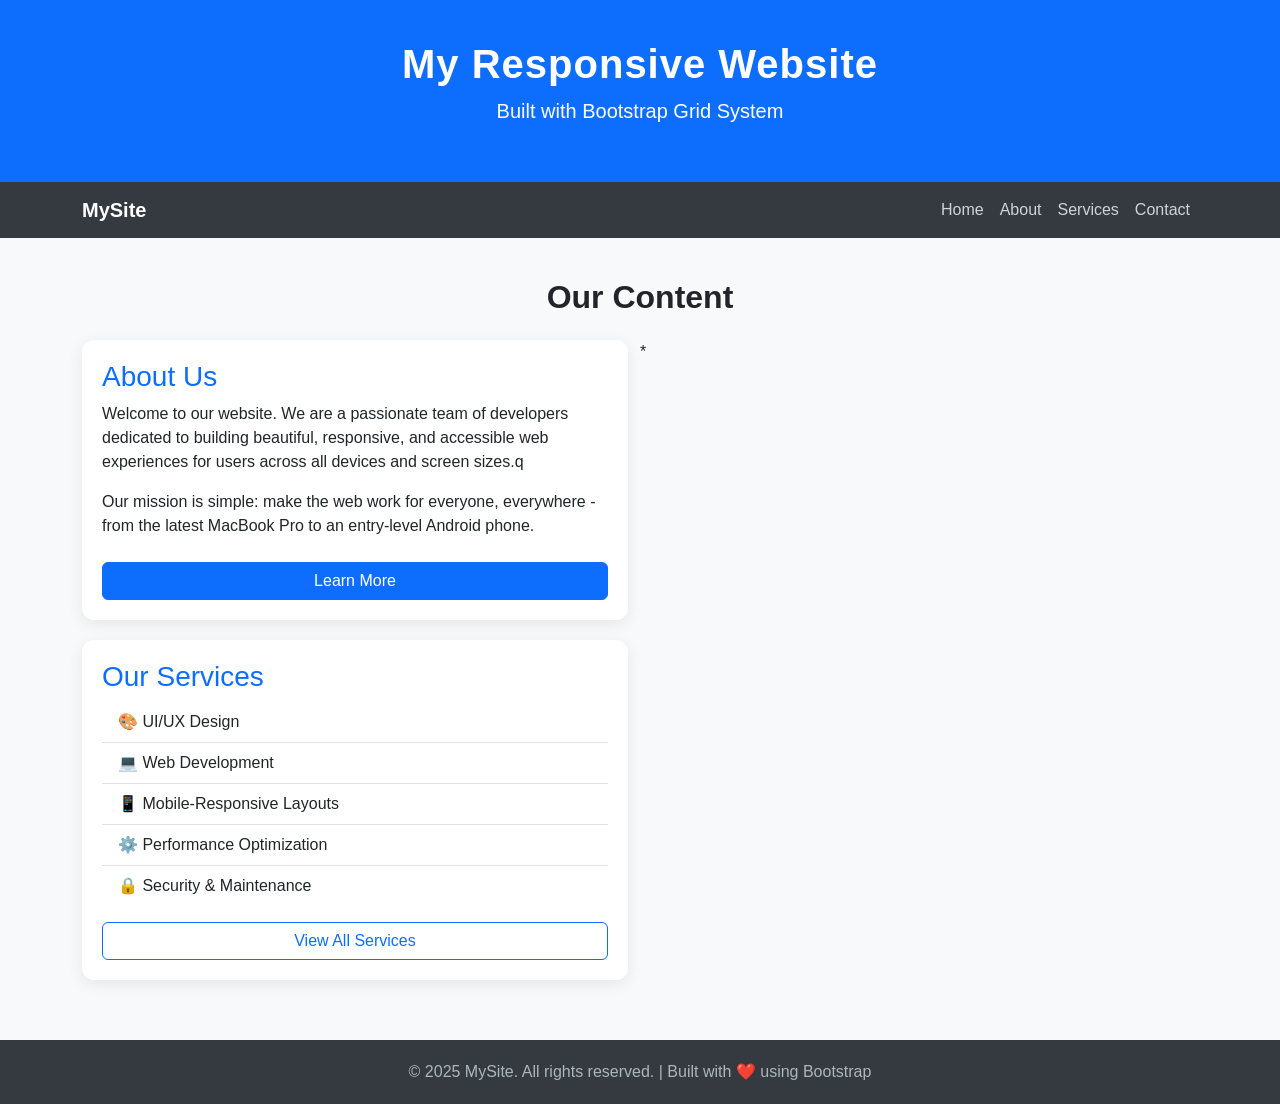
==== experiment/Experiment1/Index.html @ 6b9909d1 "exp 1 and 2" ====
<!DOCTYPE html>
<html lang="en">
<head>
  <meta charset="UTF-8" />
  <meta name="viewport" content="width=device-width, initial-scale=1.0"/>
  <title>Responsive Bootstrap Page</title>
<!-- Bootstrap 5 CDN -->
  <link href="https://cdn.jsdelivr.net/npm/bootstrap@5.3.8/dist/css/bootstrap.min.css" rel="stylesheet" integrity="sha384-sRIl4kxILFvY47J16cr9ZwB07vP4J8+LH7qKQnuqkuIAvNWLzeN8tE5YBujZqJLB" crossorigin="anonymous">
  <style>
    /* Custom styles layered on top of Bootstrap */
    body {
      font-family: 'Segoe UI', sans-serif;
      background-color: #f8f9fa;
    }
    header {
      background-color: #0d6efd;
      color: white;
      padding: 40px 0;
      text-align: center;
    }
    header h1 {
      font-size: 2.5rem;
      font-weight: 700;
      letter-spacing: 1px;
    }
    nav {
      background-color: #343a40;
    }
    nav a {
      color: #ced4da !important;
      font-weight: 500;
      transition: color 0.3s ease;
    }
    nav a:hover {
      color: #ffffff !important;
    }
    .content-section {
      padding: 40px 0;
    }
    .card {
      border: none;
      border-radius: 12px;
      box-shadow: 0 4px 16px rgba(0,0,0,0.08);
      padding: 20px;
      margin-bottom: 20px;
    }
    .card h3 {
      color: #0d6efd;
    }
    footer {
      background-color: #343a40;
      color: #adb5bd;
      text-align: center;
      padding: 20px 0;
    }
  </style>
</head>
<body>
  <!-- ========================
       SECTION 1: HEADER
  ========================= -->
  <header>
    <div class="container">
      <h1>My Responsive Website</h1>
      <p class="lead">Built with Bootstrap Grid System</p>
    </div>
  </header>

  <!-- ========================
       SECTION 2: NAVIGATION BAR
  ========================= -->
  <nav class="navbar navbar-expand-md navbar-dark">
    <div class="container">
      <!-- Brand / Logo -->
      <a class="navbar-brand text-white fw-bold" href="#">MySite</a>
      <!-- Hamburger Toggle (visible on small screens) -->
      <button
        class="navbar-toggler"
        type="button"
        data-bs-toggle="collapse"
        data-bs-target="#navbarMenu"
      >
        <span class="navbar-toggler-icon"></span>
      </button>
      <!-- Nav Links -->
      <div class="collapse navbar-collapse" id="navbarMenu">
        <ul class="navbar-nav ms-auto">
          <li class="nav-item"><a class="nav-link" href="#">Home</a></li>
          <li class="nav-item"><a class="nav-link" href="#">About</a></li>
          <li class="nav-item"><a class="nav-link" href="#">Services</a></li>
          <li class="nav-item"><a class="nav-link" href="#">Contact</a></li>
        </ul>
      </div>
    </div>
  </nav>

  <!-- ========================
       SECTION 3: CONTENT SECTION
  ========================= -->
  <section class="content-section">
    <div class="container">
      <h2 class="text-center mb-4 fw-bold">Our Content</h2>
      <div class="row">
        <!-- Column 1: Full width on small, half width on medium+ -->
        <div class="col-12 col-md-6">
          <div class="card">
            <h3>About Us</h3>
            <p>
              Welcome to our website. We are a passionate team of developers
              dedicated to building beautiful, responsive, and accessible
              web experiences for users across all devices and screen sizes.q
            </p>
            <p>
              Our mission is simple: make the web work for everyone,
              everywhere - from the latest MacBook Pro to an entry-level Android phone.
            </p>
            <a href="#" class="btn btn-primary mt-2">Learn More</a>
          </div>

        </div>
        <!-- Column 2: Full width on small, half width on medium+ -->*        <div class="col-12 col-md-6">
          <div class="card">
            <h3>Our Services</h3>
            <ul class="list-group list-group-flush">
              <li class="list-group-item">🎨 UI/UX Design</li>
              <li class="list-group-item">💻 Web Development</li>
              <li class="list-group-item">📱 Mobile-Responsive Layouts</li>
              <li class="list-group-item">⚙️ Performance Optimization</li>
              <li class="list-group-item">🔒 Security & Maintenance</li>
            </ul>
            <a href="#" class="btn btn-outline-primary mt-3">View All Services</a>
          </div>
        </div>
      </div>
      <!-- END ROW -->
    </div>
    <!-- END CONTAINER -->
  </section>

  <!-- ========================
       SECTION 4: FOOTER
  ========================= -->
  <footer>
    <div class="container">
      <p class="mb-0">
        &copy; 2025 MySite. All rights reserved. | Built with ❤️ using Bootstrap
      </p>
    </div>
  </footer>

<!-- Bootstrap 5 JS Bundle (for navbar toggle to work) -->
 <script src="https://cdn.jsdelivr.net/npm/bootstrap@5.3.8/dist/js/bootstrap.bundle.min.js" integrity="sha384-FKyoEForCGlyvwx9Hj09JcYn3nv7wiPVlz7YYwJrWVcXK/BmnVDxM+D2scQbITxI" crossorigin="anonymous"></script>
</body>
</html>
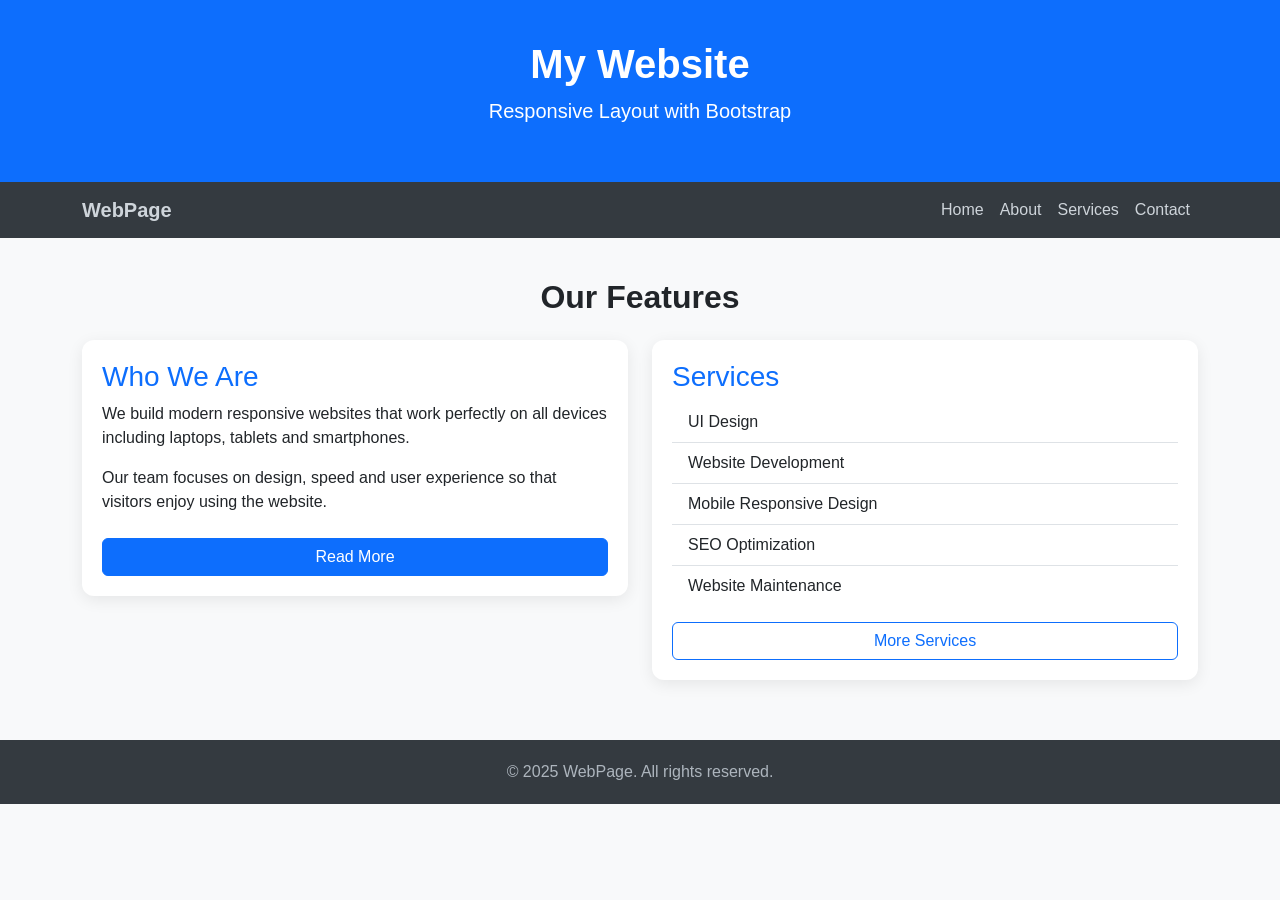
==== commit 83692b5a: "experiment 1, 2, 4" ====
--- a/experiment/Experiment1/Index.html
+++ b/experiment/Experiment1/Index.html
@@ -1,154 +1,147 @@
 <!DOCTYPE html>
 <html lang="en">
 <head>
-  <meta charset="UTF-8" />
-  <meta name="viewport" content="width=device-width, initial-scale=1.0"/>
-  <title>Responsive Bootstrap Page</title>
-<!-- Bootstrap 5 CDN -->
-  <link href="https://cdn.jsdelivr.net/npm/bootstrap@5.3.8/dist/css/bootstrap.min.css" rel="stylesheet" integrity="sha384-sRIl4kxILFvY47J16cr9ZwB07vP4J8+LH7qKQnuqkuIAvNWLzeN8tE5YBujZqJLB" crossorigin="anonymous">
-  <style>
-    /* Custom styles layered on top of Bootstrap */
-    body {
-      font-family: 'Segoe UI', sans-serif;
-      background-color: #f8f9fa;
-    }
-    header {
-      background-color: #0d6efd;
-      color: white;
-      padding: 40px 0;
-      text-align: center;
-    }
-    header h1 {
-      font-size: 2.5rem;
-      font-weight: 700;
-      letter-spacing: 1px;
-    }
-    nav {
-      background-color: #343a40;
-    }
-    nav a {
-      color: #ced4da !important;
-      font-weight: 500;
-      transition: color 0.3s ease;
-    }
-    nav a:hover {
-      color: #ffffff !important;
-    }
-    .content-section {
-      padding: 40px 0;
-    }
-    .card {
-      border: none;
-      border-radius: 12px;
-      box-shadow: 0 4px 16px rgba(0,0,0,0.08);
-      padding: 20px;
-      margin-bottom: 20px;
-    }
-    .card h3 {
-      color: #0d6efd;
-    }
-    footer {
-      background-color: #343a40;
-      color: #adb5bd;
-      text-align: center;
-      padding: 20px 0;
-    }
-  </style>
+<meta charset="UTF-8">
+<meta name="viewport" content="width=device-width, initial-scale=1.0">
+<title>Responsive Bootstrap Page</title>
+
+<link href="https://cdn.jsdelivr.net/npm/bootstrap@5.3.8/dist/css/bootstrap.min.css" rel="stylesheet">
+
+<style>
+body{
+font-family:'Segoe UI',sans-serif;
+background:#f8f9fa;
+}
+
+header{
+background:#0d6efd;
+color:white;
+padding:40px 0;
+text-align:center;
+}
+
+header h1{
+font-size:2.5rem;
+font-weight:700;
+}
+
+nav{
+background:#343a40;
+}
+
+nav a{
+color:#ced4da!important;
+font-weight:500;
+}
+
+nav a:hover{
+color:white!important;
+}
+
+.section{
+padding:40px 0;
+}
+
+.card{
+border:none;
+border-radius:12px;
+box-shadow:0 4px 16px rgba(0,0,0,0.08);
+padding:20px;
+margin-bottom:20px;
+}
+
+.card h3{
+color:#0d6efd;
+}
+
+footer{
+background:#343a40;
+color:#adb5bd;
+text-align:center;
+padding:20px 0;
+}
+</style>
 </head>
+
 <body>
-  <!-- ========================
-       SECTION 1: HEADER
-  ========================= -->
-  <header>
-    <div class="container">
-      <h1>My Responsive Website</h1>
-      <p class="lead">Built with Bootstrap Grid System</p>
-    </div>
-  </header>
 
-  <!-- ========================
-       SECTION 2: NAVIGATION BAR
-  ========================= -->
-  <nav class="navbar navbar-expand-md navbar-dark">
-    <div class="container">
-      <!-- Brand / Logo -->
-      <a class="navbar-brand text-white fw-bold" href="#">MySite</a>
-      <!-- Hamburger Toggle (visible on small screens) -->
-      <button
-        class="navbar-toggler"
-        type="button"
-        data-bs-toggle="collapse"
-        data-bs-target="#navbarMenu"
-      >
-        <span class="navbar-toggler-icon"></span>
-      </button>
-      <!-- Nav Links -->
-      <div class="collapse navbar-collapse" id="navbarMenu">
-        <ul class="navbar-nav ms-auto">
-          <li class="nav-item"><a class="nav-link" href="#">Home</a></li>
-          <li class="nav-item"><a class="nav-link" href="#">About</a></li>
-          <li class="nav-item"><a class="nav-link" href="#">Services</a></li>
-          <li class="nav-item"><a class="nav-link" href="#">Contact</a></li>
-        </ul>
-      </div>
-    </div>
-  </nav>
+<header>
+<div class="container">
+<h1>My Website</h1>
+<p class="lead">Responsive Layout with Bootstrap</p>
+</div>
+</header>
 
-  <!-- ========================
-       SECTION 3: CONTENT SECTION
-  ========================= -->
-  <section class="content-section">
-    <div class="container">
-      <h2 class="text-center mb-4 fw-bold">Our Content</h2>
-      <div class="row">
-        <!-- Column 1: Full width on small, half width on medium+ -->
-        <div class="col-12 col-md-6">
-          <div class="card">
-            <h3>About Us</h3>
-            <p>
-              Welcome to our website. We are a passionate team of developers
-              dedicated to building beautiful, responsive, and accessible
-              web experiences for users across all devices and screen sizes.q
-            </p>
-            <p>
-              Our mission is simple: make the web work for everyone,
-              everywhere - from the latest MacBook Pro to an entry-level Android phone.
-            </p>
-            <a href="#" class="btn btn-primary mt-2">Learn More</a>
-          </div>
+<nav class="navbar navbar-expand-md navbar-dark">
+<div class="container">
 
-        </div>
-        <!-- Column 2: Full width on small, half width on medium+ -->*        <div class="col-12 col-md-6">
-          <div class="card">
-            <h3>Our Services</h3>
-            <ul class="list-group list-group-flush">
-              <li class="list-group-item">🎨 UI/UX Design</li>
-              <li class="list-group-item">💻 Web Development</li>
-              <li class="list-group-item">📱 Mobile-Responsive Layouts</li>
-              <li class="list-group-item">⚙️ Performance Optimization</li>
-              <li class="list-group-item">🔒 Security & Maintenance</li>
-            </ul>
-            <a href="#" class="btn btn-outline-primary mt-3">View All Services</a>
-          </div>
-        </div>
-      </div>
-      <!-- END ROW -->
-    </div>
-    <!-- END CONTAINER -->
-  </section>
+<a class="navbar-brand fw-bold" href="#">WebPage</a>
 
-  <!-- ========================
-       SECTION 4: FOOTER
-  ========================= -->
-  <footer>
-    <div class="container">
-      <p class="mb-0">
-        &copy; 2025 MySite. All rights reserved. | Built with ❤️ using Bootstrap
-      </p>
-    </div>
-  </footer>
+<button class="navbar-toggler" type="button" data-bs-toggle="collapse" data-bs-target="#menu">
+<span class="navbar-toggler-icon"></span>
+</button>
 
-<!-- Bootstrap 5 JS Bundle (for navbar toggle to work) -->
- <script src="https://cdn.jsdelivr.net/npm/bootstrap@5.3.8/dist/js/bootstrap.bundle.min.js" integrity="sha384-FKyoEForCGlyvwx9Hj09JcYn3nv7wiPVlz7YYwJrWVcXK/BmnVDxM+D2scQbITxI" crossorigin="anonymous"></script>
+<div class="collapse navbar-collapse" id="menu">
+<ul class="navbar-nav ms-auto">
+<li class="nav-item"><a class="nav-link" href="#">Home</a></li>
+<li class="nav-item"><a class="nav-link" href="#">About</a></li>
+<li class="nav-item"><a class="nav-link" href="#">Services</a></li>
+<li class="nav-item"><a class="nav-link" href="#">Contact</a></li>
+</ul>
+</div>
+
+</div>
+</nav>
+
+<section class="section">
+<div class="container">
+
+<h2 class="text-center mb-4 fw-bold">Our Features</h2>
+
+<div class="row">
+
+<div class="col-12 col-md-6">
+<div class="card">
+<h3>Who We Are</h3>
+<p>
+We build modern responsive websites that work perfectly on all devices including laptops, tablets and smartphones.
+</p>
+<p>
+Our team focuses on design, speed and user experience so that visitors enjoy using the website.
+</p>
+<a href="#" class="btn btn-primary mt-2">Read More</a>
+</div>
+</div>
+
+<div class="col-12 col-md-6">
+<div class="card">
+<h3>Services</h3>
+
+<ul class="list-group list-group-flush">
+<li class="list-group-item">UI Design</li>
+<li class="list-group-item">Website Development</li>
+<li class="list-group-item">Mobile Responsive Design</li>
+<li class="list-group-item">SEO Optimization</li>
+<li class="list-group-item">Website Maintenance</li>
+</ul>
+
+<a href="#" class="btn btn-outline-primary mt-3">More Services</a>
+
+</div>
+</div>
+
+</div>
+
+</div>
+</section>
+
+<footer>
+<div class="container">
+<p class="mb-0">© 2025 WebPage. All rights reserved.</p>
+</div>
+</footer>
+
+<script src="https://cdn.jsdelivr.net/npm/bootstrap@5.3.8/dist/js/bootstrap.bundle.min.js"></script>
+
 </body>
 </html>
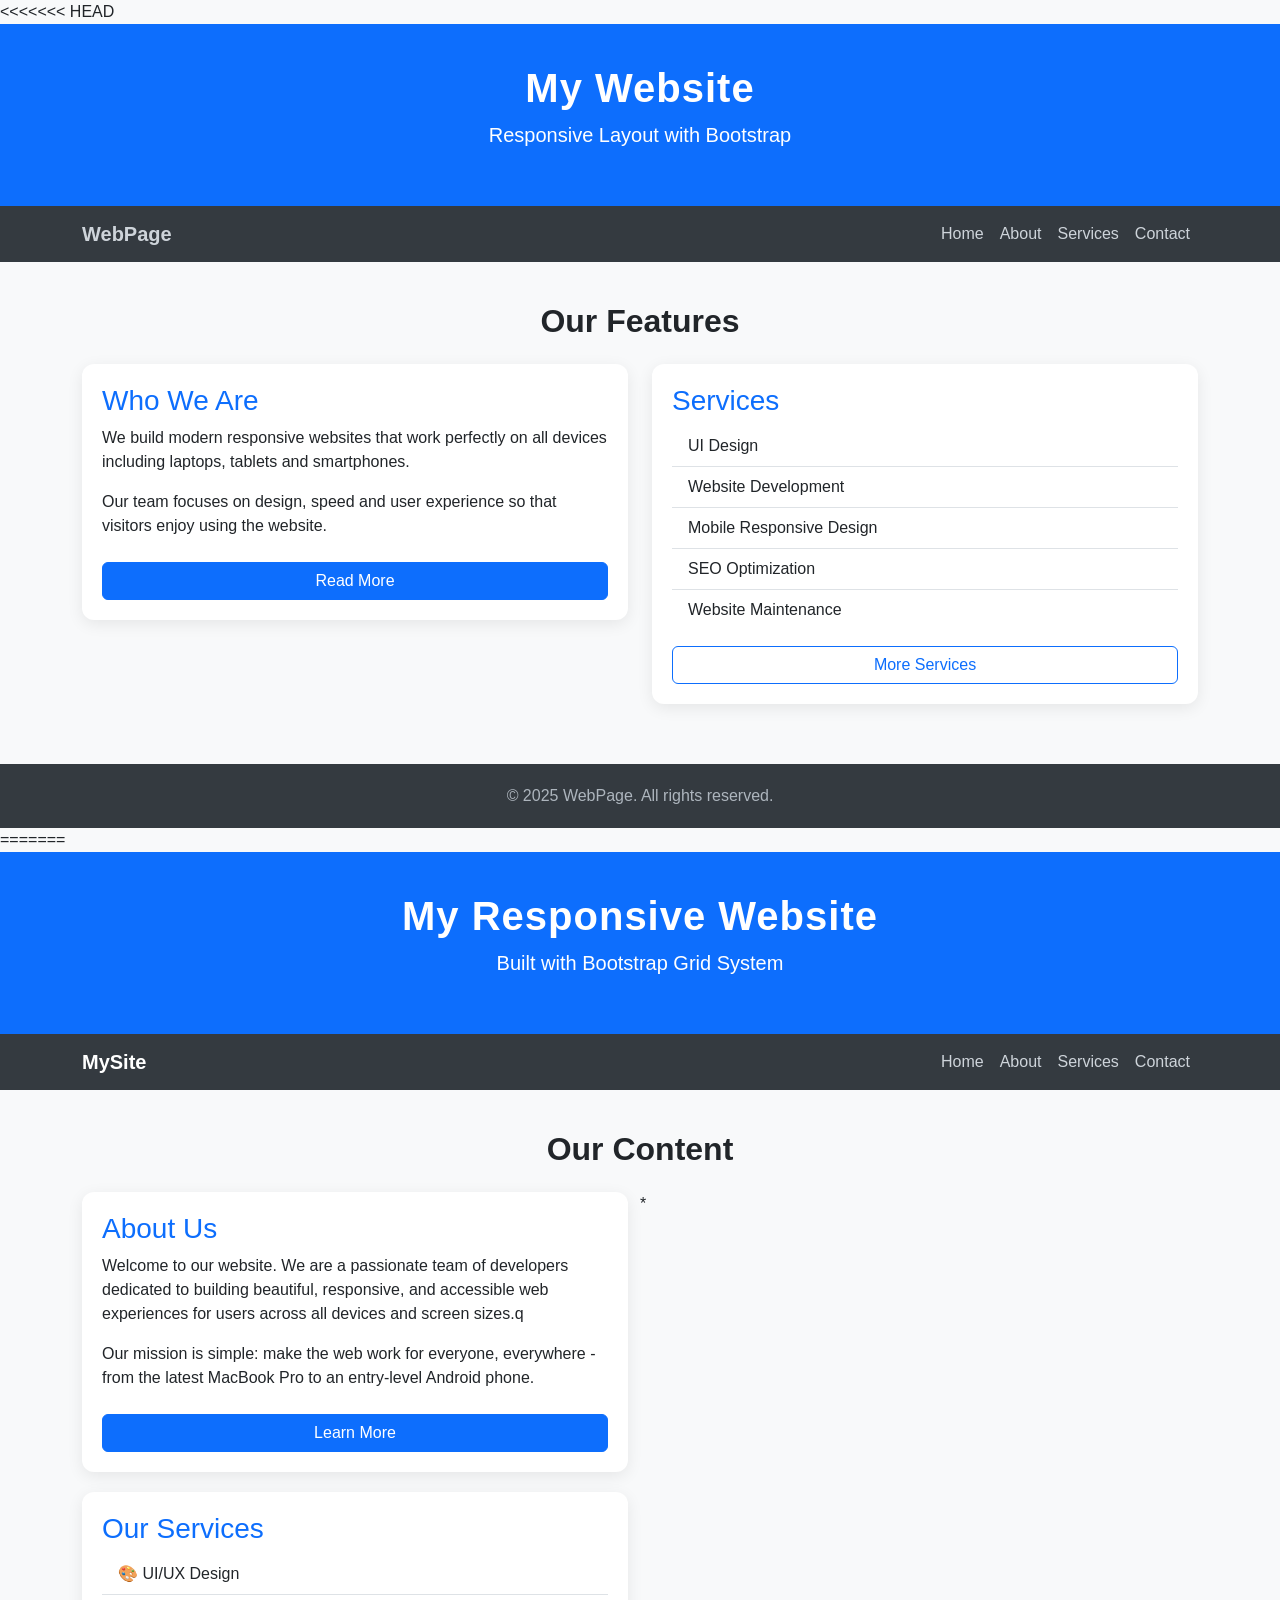
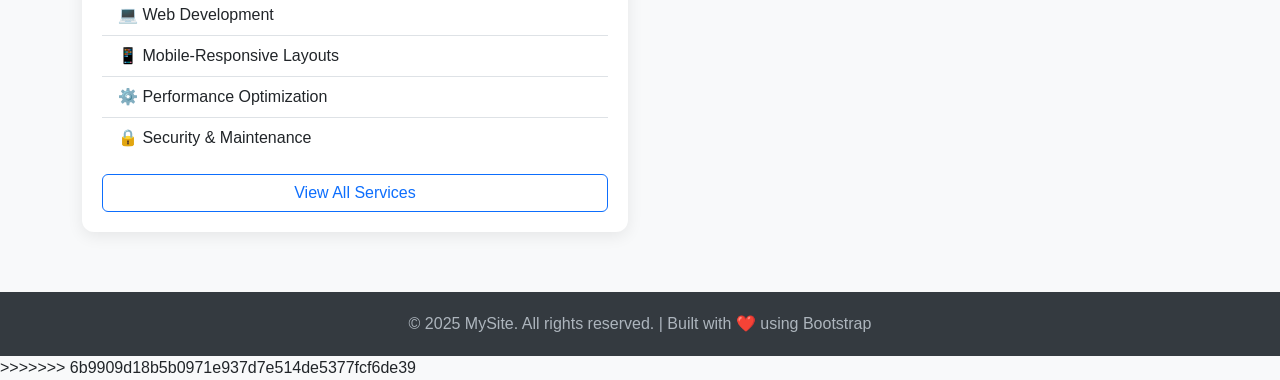
==== commit 7b29a82b: "experiments" ====
--- a/experiment/Experiment1/Index.html
+++ b/experiment/Experiment1/Index.html
@@ -1,6 +1,7 @@
 <!DOCTYPE html>
 <html lang="en">
 <head>
+<<<<<<< HEAD
 <meta charset="UTF-8">
 <meta name="viewport" content="width=device-width, initial-scale=1.0">
 <title>Responsive Bootstrap Page</title>
@@ -143,5 +144,156 @@
 
 <script src="https://cdn.jsdelivr.net/npm/bootstrap@5.3.8/dist/js/bootstrap.bundle.min.js"></script>
 
+=======
+  <meta charset="UTF-8" />
+  <meta name="viewport" content="width=device-width, initial-scale=1.0"/>
+  <title>Responsive Bootstrap Page</title>
+<!-- Bootstrap 5 CDN -->
+  <link href="https://cdn.jsdelivr.net/npm/bootstrap@5.3.8/dist/css/bootstrap.min.css" rel="stylesheet" integrity="sha384-sRIl4kxILFvY47J16cr9ZwB07vP4J8+LH7qKQnuqkuIAvNWLzeN8tE5YBujZqJLB" crossorigin="anonymous">
+  <style>
+    /* Custom styles layered on top of Bootstrap */
+    body {
+      font-family: 'Segoe UI', sans-serif;
+      background-color: #f8f9fa;
+    }
+    header {
+      background-color: #0d6efd;
+      color: white;
+      padding: 40px 0;
+      text-align: center;
+    }
+    header h1 {
+      font-size: 2.5rem;
+      font-weight: 700;
+      letter-spacing: 1px;
+    }
+    nav {
+      background-color: #343a40;
+    }
+    nav a {
+      color: #ced4da !important;
+      font-weight: 500;
+      transition: color 0.3s ease;
+    }
+    nav a:hover {
+      color: #ffffff !important;
+    }
+    .content-section {
+      padding: 40px 0;
+    }
+    .card {
+      border: none;
+      border-radius: 12px;
+      box-shadow: 0 4px 16px rgba(0,0,0,0.08);
+      padding: 20px;
+      margin-bottom: 20px;
+    }
+    .card h3 {
+      color: #0d6efd;
+    }
+    footer {
+      background-color: #343a40;
+      color: #adb5bd;
+      text-align: center;
+      padding: 20px 0;
+    }
+  </style>
+</head>
+<body>
+  <!-- ========================
+       SECTION 1: HEADER
+  ========================= -->
+  <header>
+    <div class="container">
+      <h1>My Responsive Website</h1>
+      <p class="lead">Built with Bootstrap Grid System</p>
+    </div>
+  </header>
+
+  <!-- ========================
+       SECTION 2: NAVIGATION BAR
+  ========================= -->
+  <nav class="navbar navbar-expand-md navbar-dark">
+    <div class="container">
+      <!-- Brand / Logo -->
+      <a class="navbar-brand text-white fw-bold" href="#">MySite</a>
+      <!-- Hamburger Toggle (visible on small screens) -->
+      <button
+        class="navbar-toggler"
+        type="button"
+        data-bs-toggle="collapse"
+        data-bs-target="#navbarMenu"
+      >
+        <span class="navbar-toggler-icon"></span>
+      </button>
+      <!-- Nav Links -->
+      <div class="collapse navbar-collapse" id="navbarMenu">
+        <ul class="navbar-nav ms-auto">
+          <li class="nav-item"><a class="nav-link" href="#">Home</a></li>
+          <li class="nav-item"><a class="nav-link" href="#">About</a></li>
+          <li class="nav-item"><a class="nav-link" href="#">Services</a></li>
+          <li class="nav-item"><a class="nav-link" href="#">Contact</a></li>
+        </ul>
+      </div>
+    </div>
+  </nav>
+
+  <!-- ========================
+       SECTION 3: CONTENT SECTION
+  ========================= -->
+  <section class="content-section">
+    <div class="container">
+      <h2 class="text-center mb-4 fw-bold">Our Content</h2>
+      <div class="row">
+        <!-- Column 1: Full width on small, half width on medium+ -->
+        <div class="col-12 col-md-6">
+          <div class="card">
+            <h3>About Us</h3>
+            <p>
+              Welcome to our website. We are a passionate team of developers
+              dedicated to building beautiful, responsive, and accessible
+              web experiences for users across all devices and screen sizes.q
+            </p>
+            <p>
+              Our mission is simple: make the web work for everyone,
+              everywhere - from the latest MacBook Pro to an entry-level Android phone.
+            </p>
+            <a href="#" class="btn btn-primary mt-2">Learn More</a>
+          </div>
+
+        </div>
+        <!-- Column 2: Full width on small, half width on medium+ -->*        <div class="col-12 col-md-6">
+          <div class="card">
+            <h3>Our Services</h3>
+            <ul class="list-group list-group-flush">
+              <li class="list-group-item">🎨 UI/UX Design</li>
+              <li class="list-group-item">💻 Web Development</li>
+              <li class="list-group-item">📱 Mobile-Responsive Layouts</li>
+              <li class="list-group-item">⚙️ Performance Optimization</li>
+              <li class="list-group-item">🔒 Security & Maintenance</li>
+            </ul>
+            <a href="#" class="btn btn-outline-primary mt-3">View All Services</a>
+          </div>
+        </div>
+      </div>
+      <!-- END ROW -->
+    </div>
+    <!-- END CONTAINER -->
+  </section>
+
+  <!-- ========================
+       SECTION 4: FOOTER
+  ========================= -->
+  <footer>
+    <div class="container">
+      <p class="mb-0">
+        &copy; 2025 MySite. All rights reserved. | Built with ❤️ using Bootstrap
+      </p>
+    </div>
+  </footer>
+
+<!-- Bootstrap 5 JS Bundle (for navbar toggle to work) -->
+ <script src="https://cdn.jsdelivr.net/npm/bootstrap@5.3.8/dist/js/bootstrap.bundle.min.js" integrity="sha384-FKyoEForCGlyvwx9Hj09JcYn3nv7wiPVlz7YYwJrWVcXK/BmnVDxM+D2scQbITxI" crossorigin="anonymous"></script>
+>>>>>>> 6b9909d18b5b0971e937d7e514de5377fcf6de39
 </body>
 </html>
